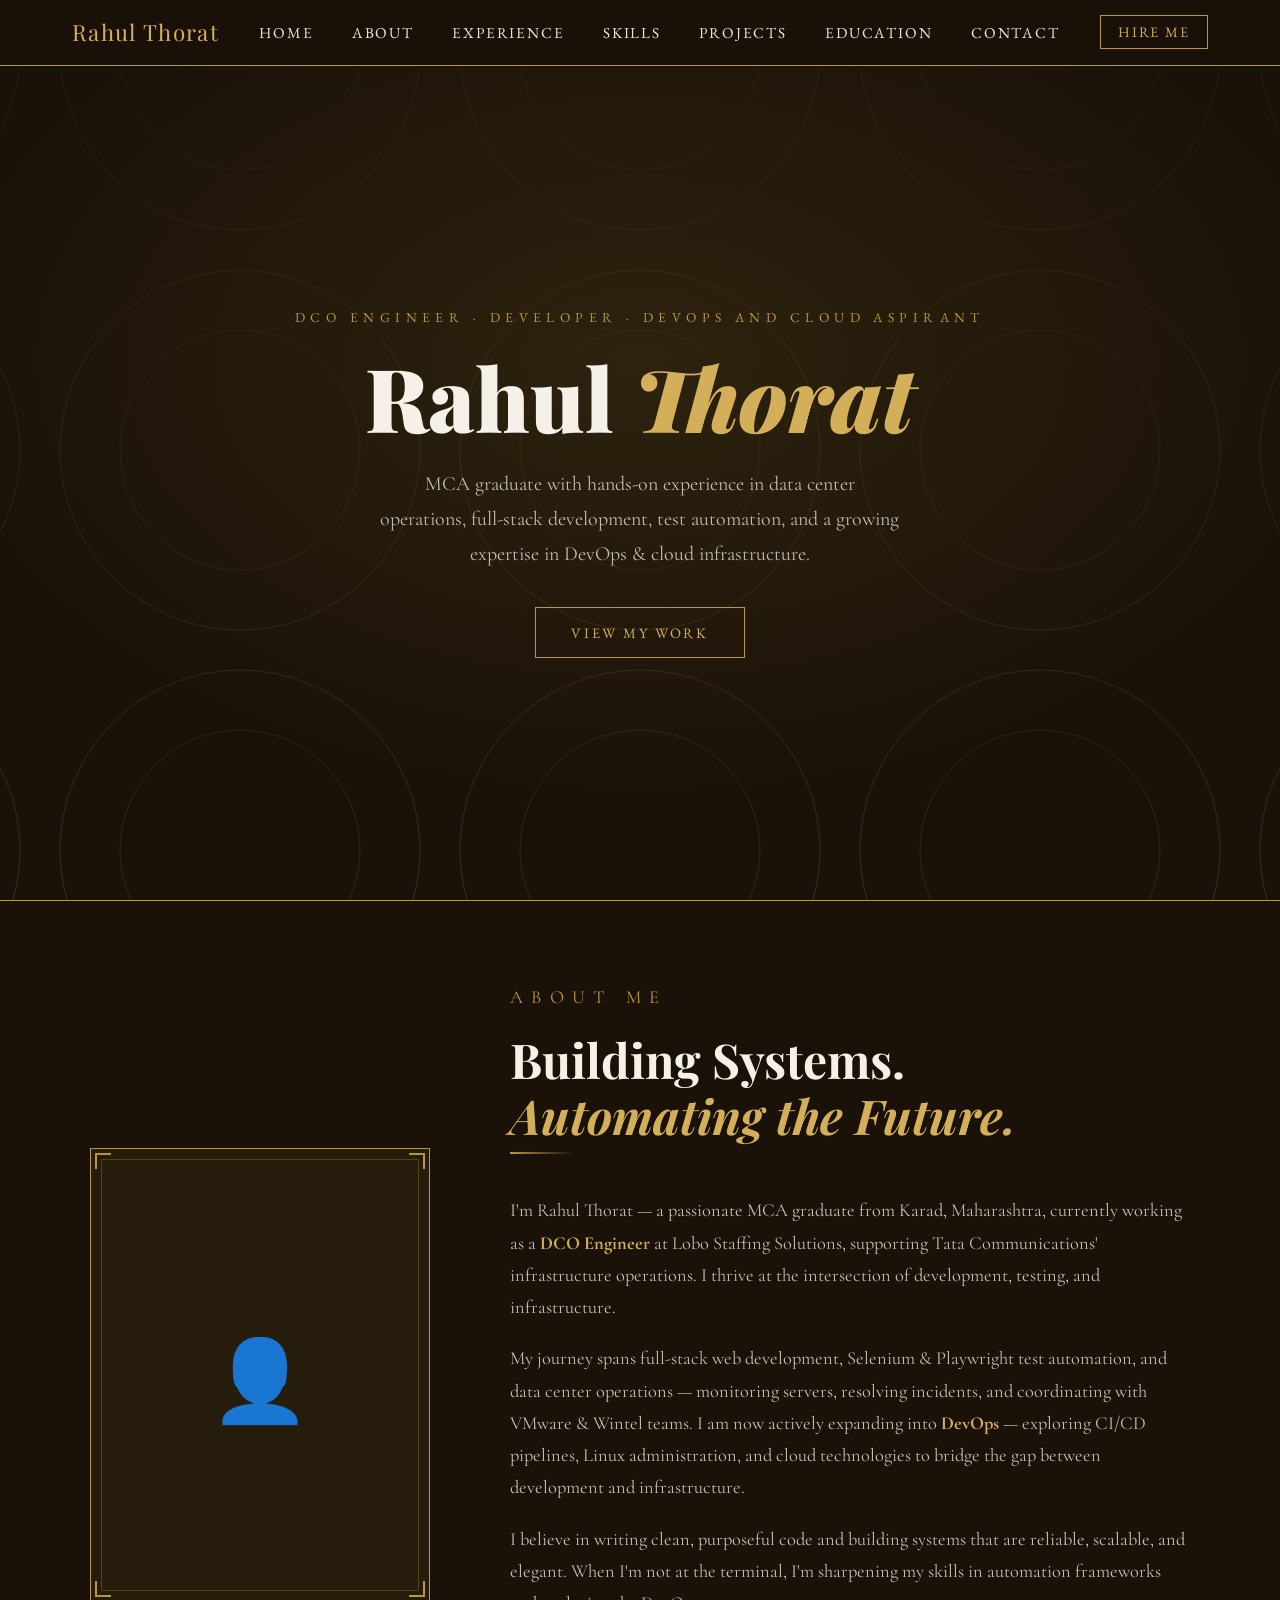
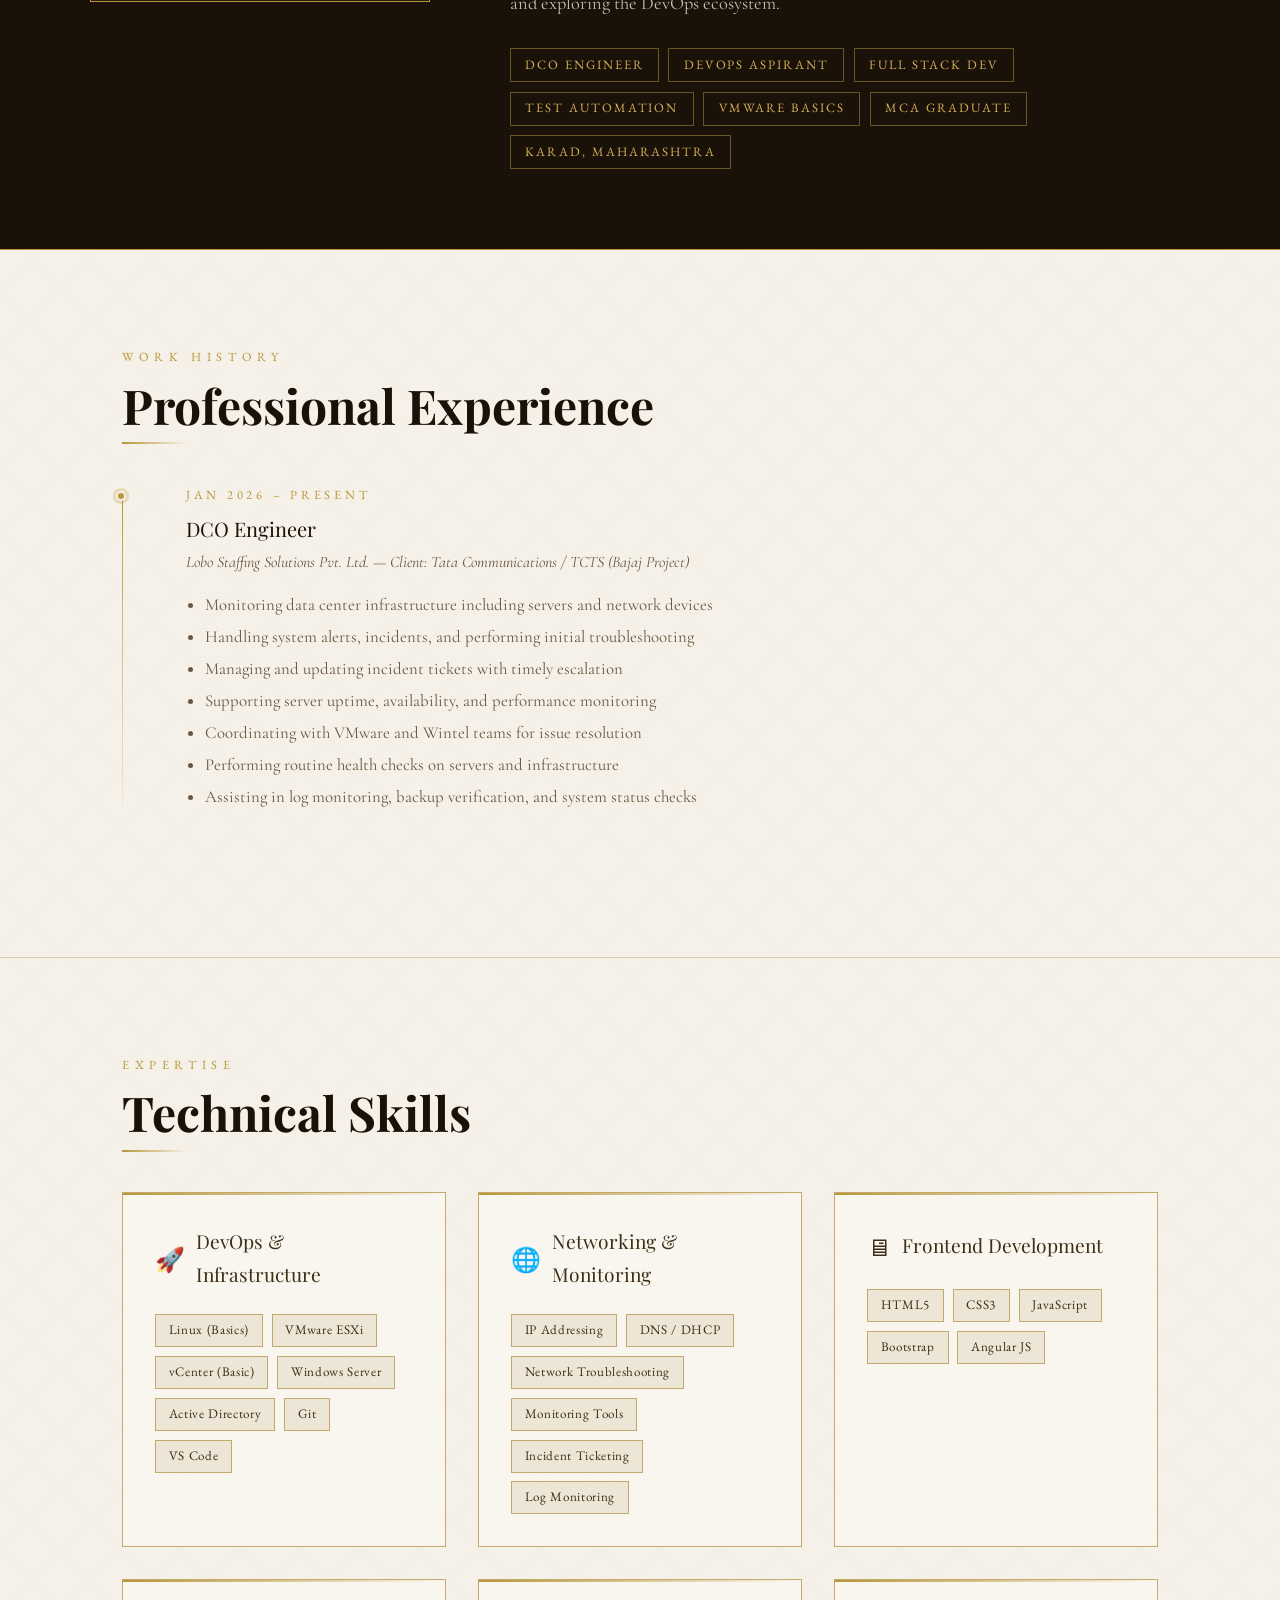
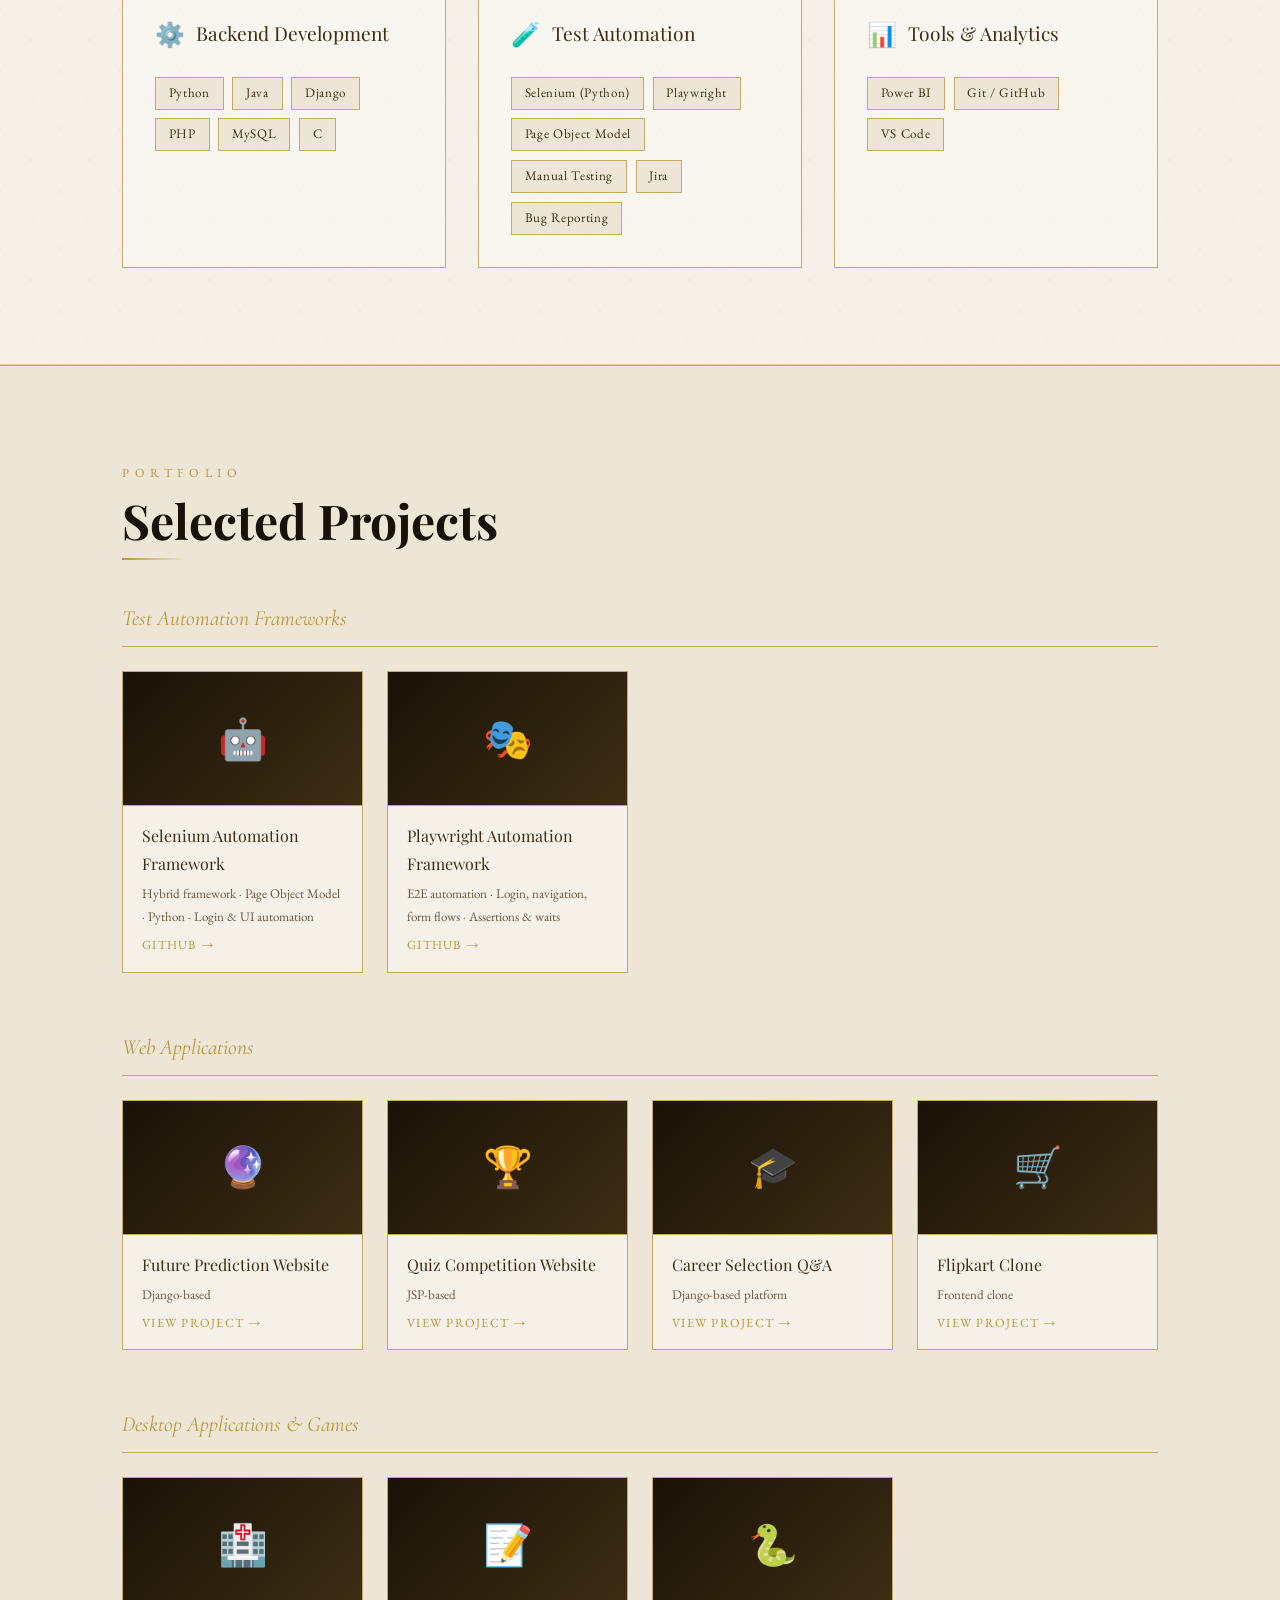
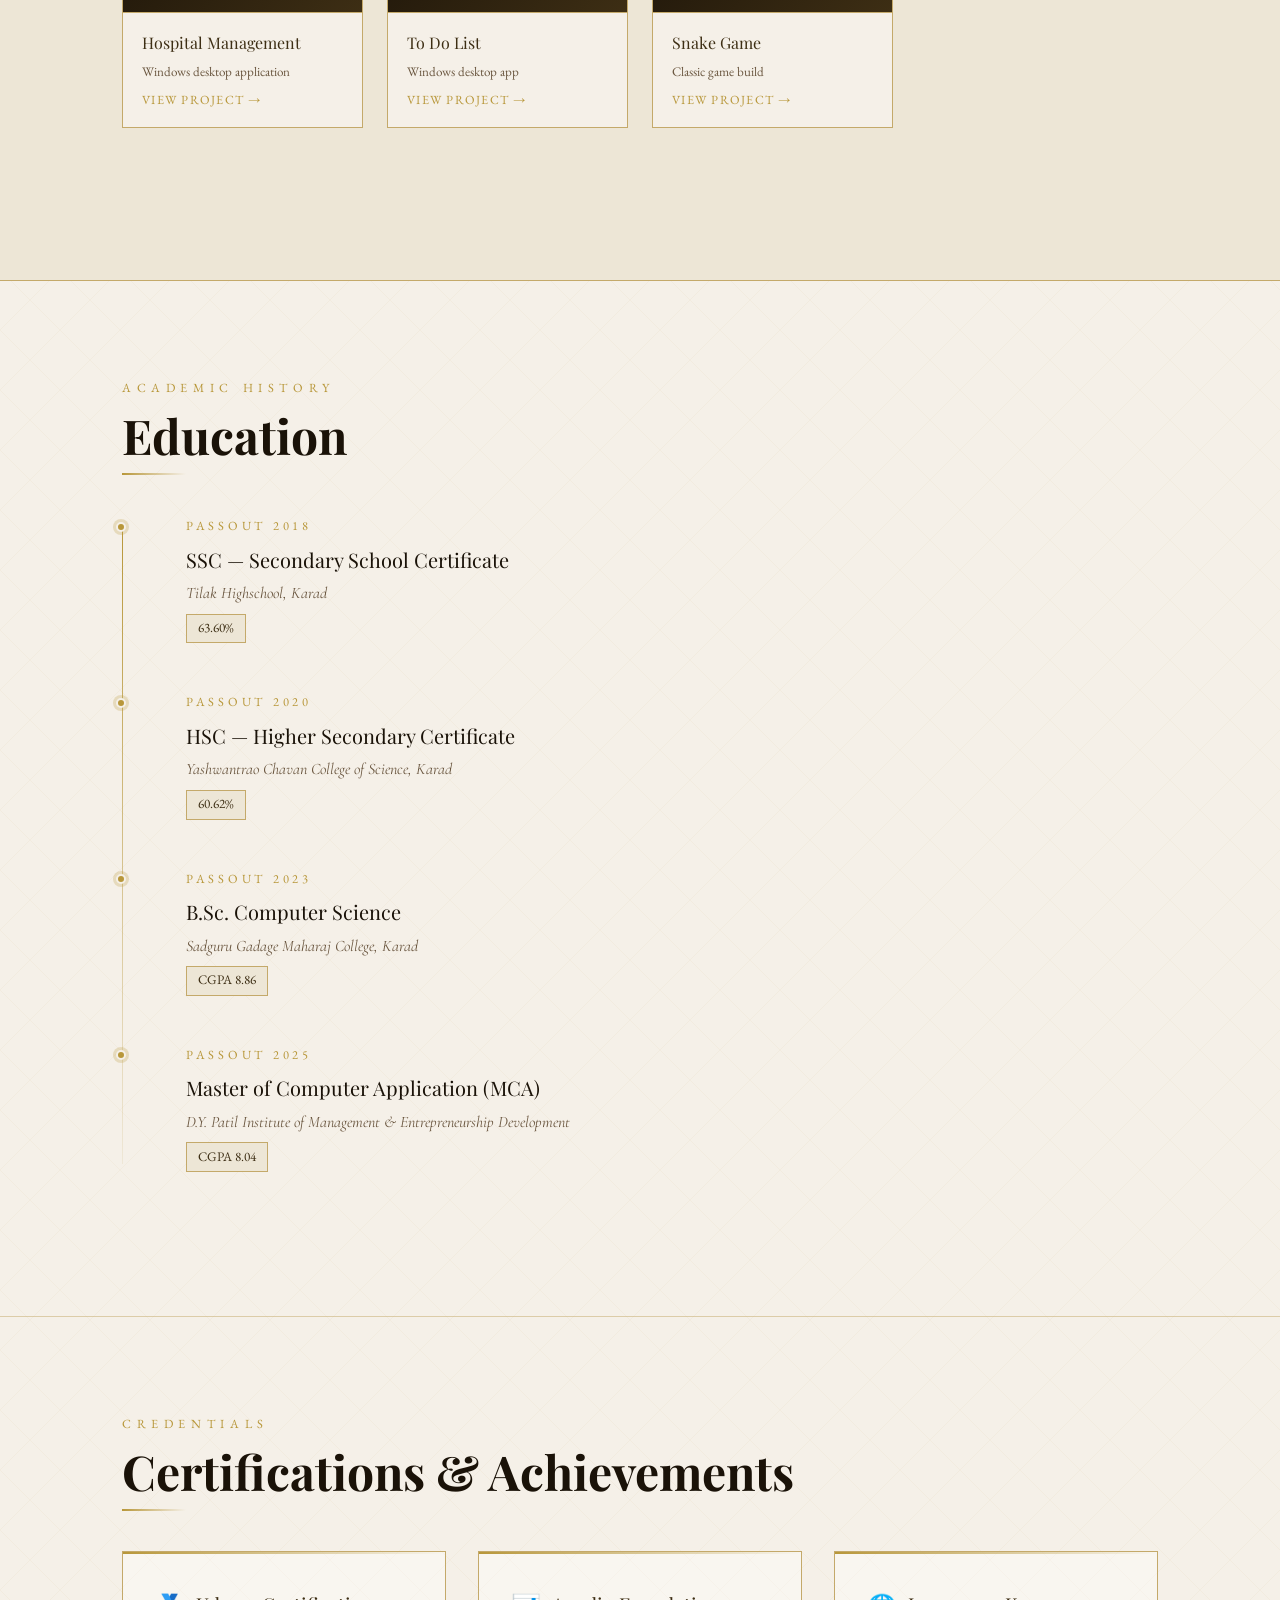
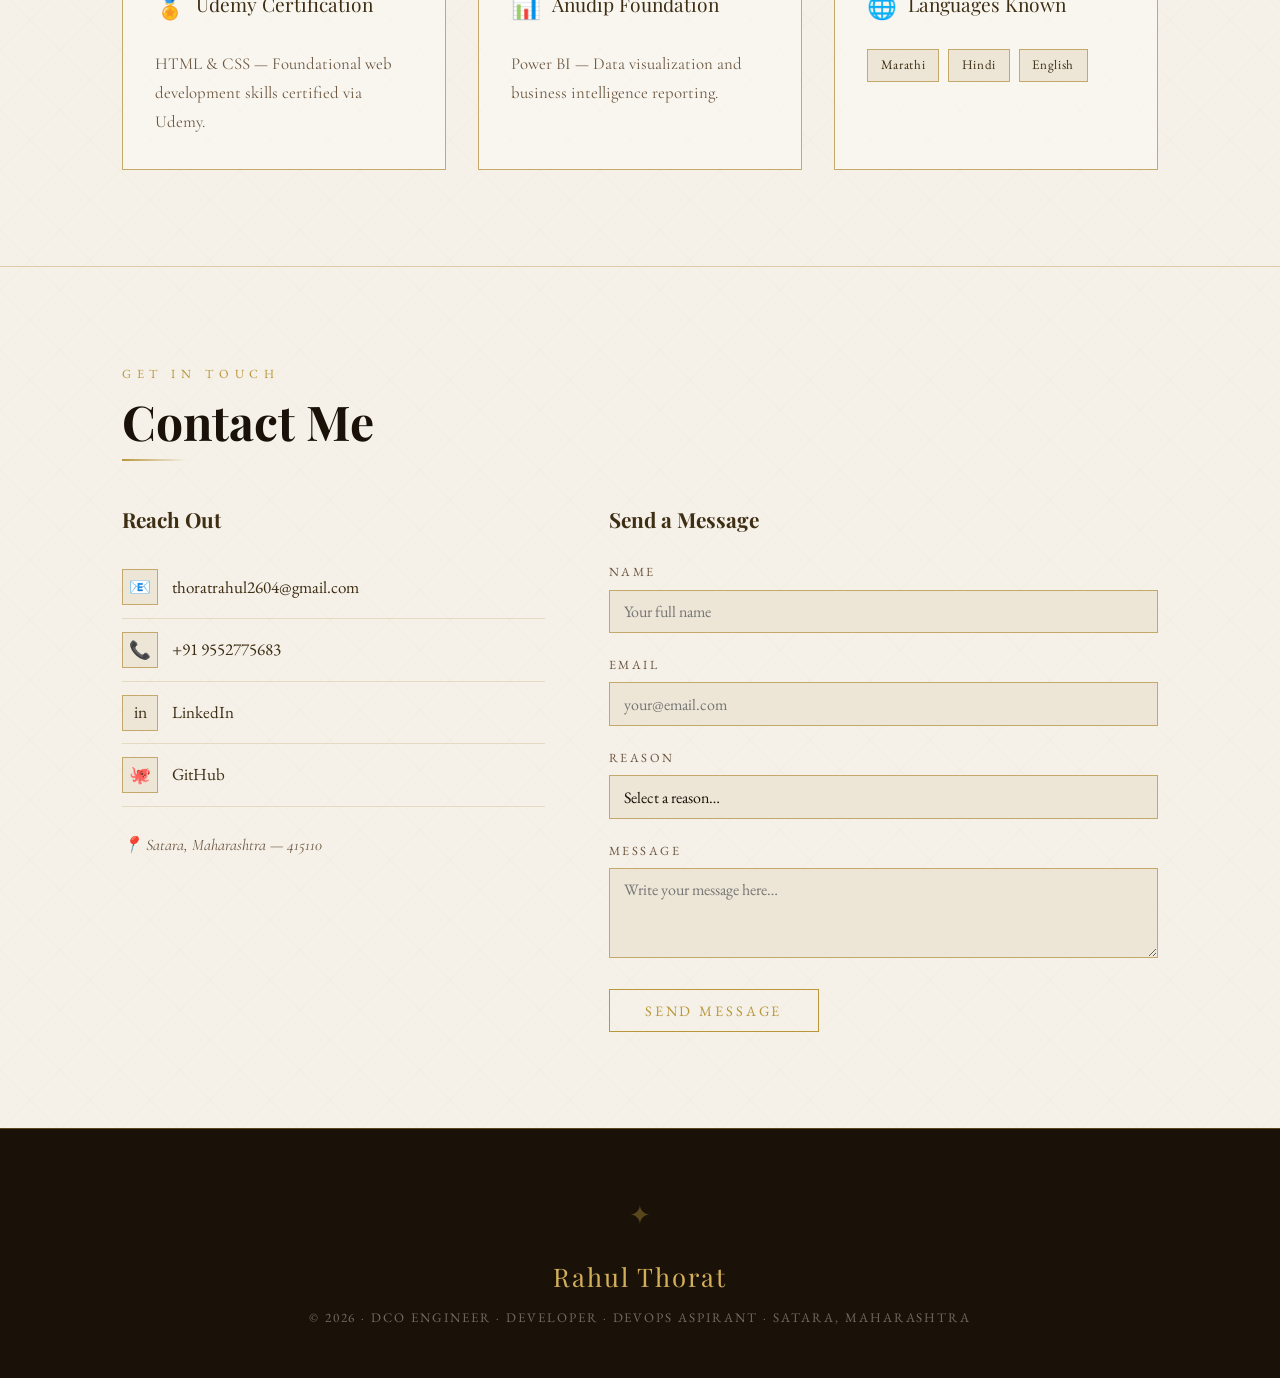
==== index.html @ 43797301 "Rename template/index.html to index.html" ====
<!DOCTYPE html>
<html lang="en">
<head>
  <meta charset="UTF-8" />
  <meta name="viewport" content="width=device-width, initial-scale=1.0"/>
  <title>Rahul Thorat — Cloud, DevOps & Full Stack Developer</title>
  <link href="https://fonts.googleapis.com/css2?family=Playfair+Display:wght@400;700;900&family=Cormorant+Garamond:ital,wght@0,300;0,400;0,600;1,300;1,400&family=EB+Garamond:wght@400;500&display=swap" rel="stylesheet"/>
  <link rel="stylesheet" href="../css/styles.css">
</head>
<body>

<!-- ═══════════════ NAVIGATION ═══════════════ -->
<div class="nav-wrapper">
  <nav>
    <div class="nav-logo">Rahul Thorat</div>
    <ul class="nav-links">
      <li><a href="#home">Home</a></li>
      <li><a href="#about">About</a></li>
      <li><a href="#experience">Experience</a></li>
      <li><a href="#skills">Skills</a></li>
      <li><a href="#projects">Projects</a></li>
      <li><a href="#education">Education</a></li>
      <li><a href="#contact">Contact</a></li>
    </ul>
    <div class="nav-contact"><a href="#contact">Hire Me</a></div>
  </nav>
</div>

<!-- ═══════════════ HERO ═══════════════ -->
<div id="home" class="hero">
  <div class="hero-inner">
    <p class="hero-eyebrow">DCO Engineer · Developer · DevOps and Cloud Aspirant</p>
    <h1>Rahul <em>Thorat</em></h1>
    <p class="hero-desc">MCA graduate with hands-on experience in data center operations, full-stack development, test automation, and a growing expertise in DevOps & cloud infrastructure.</p>
    <a href="#projects" class="hero-cta">View My Work</a>
  </div>
</div>

<!-- ═══════════════ ABOUT ═══════════════ -->
<div id="about" class="about-strip">
  <div class="about-inner">
    <div class="about-portrait reveal">
      <div class="portrait-frame">
        👤
        <div class="portrait-corner tl"></div>
        <div class="portrait-corner tr"></div>
        <div class="portrait-corner bl"></div>
        <div class="portrait-corner br"></div>
      </div>
    </div>
    <div class="about-text reveal">
      <p class="section-label">About Me</p>
      <h2 class="section-title">Building Systems.<br/><em style="font-style:italic; color:var(--gold-light);">Automating the Future.</em></h2>
      <span class="title-rule"></span>
      <p>I'm Rahul Thorat — a passionate MCA graduate from Karad, Maharashtra, currently working as a <strong style="color:var(--gold-light)">DCO Engineer</strong> at Lobo Staffing Solutions, supporting Tata Communications' infrastructure operations. I thrive at the intersection of development, testing, and infrastructure.</p>
      <p>My journey spans full-stack web development, Selenium &amp; Playwright test automation, and data center operations — monitoring servers, resolving incidents, and coordinating with VMware &amp; Wintel teams. I am now actively expanding into <strong style="color:var(--gold-light)">DevOps</strong> — exploring CI/CD pipelines, Linux administration, and cloud technologies to bridge the gap between development and infrastructure.</p>
      <p>I believe in writing clean, purposeful code and building systems that are reliable, scalable, and elegant. When I'm not at the terminal, I'm sharpening my skills in automation frameworks and exploring the DevOps ecosystem.</p>
      <div class="about-tags">
        <span class="about-tag">DCO Engineer</span>
        <span class="about-tag">DevOps Aspirant</span>
        <span class="about-tag">Full Stack Dev</span>
        <span class="about-tag">Test Automation</span>
        <span class="about-tag">VMware Basics</span>
        <span class="about-tag">MCA Graduate</span>
        <span class="about-tag">Karad, Maharashtra</span>
      </div>
    </div>
  </div>
</div>

<!-- ═══════════════ EXPERIENCE ═══════════════ -->
<section id="experience">
  <p class="section-label reveal">Work History</p>
  <h2 class="section-title reveal">Professional Experience</h2>
  <span class="title-rule reveal"></span>
  <div class="timeline">
    <div class="timeline-item reveal">
      <div class="timeline-dot"></div>
      <p class="timeline-year">Jan 2026 – Present</p>
      <p class="timeline-degree">DCO Engineer</p>
      <p class="timeline-school">Lobo Staffing Solutions Pvt. Ltd. — Client: Tata Communications / TCTS (Bajaj Project)</p>
      <ul style="margin-top:0.8rem; padding-left:1.2rem; font-family:'Cormorant Garamond',serif; font-size:1.05rem; color:var(--ink-soft); line-height:1.9;">
        <li>Monitoring data center infrastructure including servers and network devices</li>
        <li>Handling system alerts, incidents, and performing initial troubleshooting</li>
        <li>Managing and updating incident tickets with timely escalation</li>
        <li>Supporting server uptime, availability, and performance monitoring</li>
        <li>Coordinating with VMware and Wintel teams for issue resolution</li>
        <li>Performing routine health checks on servers and infrastructure</li>
        <li>Assisting in log monitoring, backup verification, and system status checks</li>
      </ul>
    </div>
  </div>
</section>

<hr class="section-sep"/>

<!-- ═══════════════ SKILLS ═══════════════ -->
<section id="skills">
  <p class="section-label reveal">Expertise</p>
  <h2 class="section-title reveal">Technical Skills</h2>
  <span class="title-rule reveal"></span>
  <div class="skills-grid">

    <div class="skill-card reveal">
      <div class="skill-card-title"><span>🚀</span> DevOps & Infrastructure</div>
      <div class="skill-list">
        <span class="skill-pill">Linux (Basics)</span>
        <span class="skill-pill">VMware ESXi</span>
        <span class="skill-pill">vCenter (Basic)</span>
        <span class="skill-pill">Windows Server</span>
        <span class="skill-pill">Active Directory</span>
        <span class="skill-pill">Git</span>
        <span class="skill-pill">VS Code</span>
      </div>
    </div>

    <div class="skill-card reveal">
      <div class="skill-card-title"><span>🌐</span> Networking & Monitoring</div>
      <div class="skill-list">
        <span class="skill-pill">IP Addressing</span>
        <span class="skill-pill">DNS / DHCP</span>
        <span class="skill-pill">Network Troubleshooting</span>
        <span class="skill-pill">Monitoring Tools</span>
        <span class="skill-pill">Incident Ticketing</span>
        <span class="skill-pill">Log Monitoring</span>
      </div>
    </div>

    <div class="skill-card reveal">
      <div class="skill-card-title"><span>🖥</span> Frontend Development</div>
      <div class="skill-list">
        <span class="skill-pill">HTML5</span>
        <span class="skill-pill">CSS3</span>
        <span class="skill-pill">JavaScript</span>
        <span class="skill-pill">Bootstrap</span>
        <span class="skill-pill">Angular JS</span>
      </div>
    </div>

    <div class="skill-card reveal">
      <div class="skill-card-title"><span>⚙️</span> Backend Development</div>
      <div class="skill-list">
        <span class="skill-pill">Python</span>
        <span class="skill-pill">Java</span>
        <span class="skill-pill">Django</span>
        <span class="skill-pill">PHP</span>
        <span class="skill-pill">MySQL</span>
        <span class="skill-pill">C</span>
      </div>
    </div>

    <div class="skill-card reveal">
      <div class="skill-card-title"><span>🧪</span> Test Automation</div>
      <div class="skill-list">
        <span class="skill-pill">Selenium (Python)</span>
        <span class="skill-pill">Playwright</span>
        <span class="skill-pill">Page Object Model</span>
        <span class="skill-pill">Manual Testing</span>
        <span class="skill-pill">Jira</span>
        <span class="skill-pill">Bug Reporting</span>
      </div>
    </div>

    <div class="skill-card reveal">
      <div class="skill-card-title"><span>📊</span> Tools & Analytics</div>
      <div class="skill-list">
        <span class="skill-pill">Power BI</span>
        <span class="skill-pill">Git / GitHub</span>
        <span class="skill-pill">VS Code</span>
      </div>
    </div>

  </div>
</section>

<hr class="section-sep"/>

<!-- ═══════════════ PROJECTS ═══════════════ -->
<div id="projects" class="projects-bg">
  <div class="projects-inner">
    <p class="section-label reveal">Portfolio</p>
    <h2 class="section-title reveal">Selected Projects</h2>
    <span class="title-rule reveal"></span>

    <div class="project-category reveal">
      <p class="project-cat-label">Test Automation Frameworks</p>
      <div class="projects-grid">
        <a href="https://github.com/coderRahul2604/automation_framework_selenium_pytest.git" class="project-card">
          <div class="project-thumb">🤖</div>
          <div class="project-info">
            <p class="project-name">Selenium Automation Framework</p>
            <p style="font-size:0.82rem; color:var(--ink-soft); font-family:'EB Garamond',serif; margin:0.3rem 0;">Hybrid framework · Page Object Model · Python · Login & UI automation</p>
            <p class="project-link">GitHub →</p>
          </div>
        </a>
        <a href="https://github.com/coderRahul2604/automation_framework_playwright.git" class="project-card">
          <div class="project-thumb">🎭</div>
          <div class="project-info">
            <p class="project-name">Playwright Automation Framework</p>
            <p style="font-size:0.82rem; color:var(--ink-soft); font-family:'EB Garamond',serif; margin:0.3rem 0;">E2E automation · Login, navigation, form flows · Assertions & waits</p>
            <p class="project-link">GitHub →</p>
          </div>
        </a>
      </div>
    </div>

    <div class="project-category reveal">
      <p class="project-cat-label">Web Applications</p>
      <div class="projects-grid">
        <a href="https://github.com/coderRahul2604/Future-prediction-using-Numerology-.git" class="project-card">
          <div class="project-thumb">🔮</div>
          <div class="project-info">
            <p class="project-name">Future Prediction Website</p>
            <p style="font-size:0.82rem; color:var(--ink-soft); font-family:'EB Garamond',serif; margin:0.3rem 0;">Django-based</p>
            <p class="project-link">View Project →</p>
          </div>
        </a>
        <a href="https://github.com/coderRahul2604/Quiz-Competition.git" class="project-card">
          <div class="project-thumb">🏆</div>
          <div class="project-info">
            <p class="project-name">Quiz Competition Website</p>
            <p style="font-size:0.82rem; color:var(--ink-soft); font-family:'EB Garamond',serif; margin:0.3rem 0;">JSP-based</p>
            <p class="project-link">View Project →</p>
          </div>
        </a>
        <a href="https://github.com/coderRahul2604/CareerSelectionQandA.git" class="project-card">
          <div class="project-thumb">🎓</div>
          <div class="project-info">
            <p class="project-name">Career Selection Q&amp;A</p>
            <p style="font-size:0.82rem; color:var(--ink-soft); font-family:'EB Garamond',serif; margin:0.3rem 0;">Django-based platform</p>
            <p class="project-link">View Project →</p>
          </div>
        </a>
        <a href="https://github.com/coderRahul2604/clonFlipkart.io.git" class="project-card">
          <div class="project-thumb">🛒</div>
          <div class="project-info">
            <p class="project-name">Flipkart Clone</p>
            <p style="font-size:0.82rem; color:var(--ink-soft); font-family:'EB Garamond',serif; margin:0.3rem 0;">Frontend clone</p>
            <p class="project-link">View Project →</p>
          </div>
        </a>
      </div>
    </div>

    <div class="project-category reveal">
      <p class="project-cat-label">Desktop Applications & Games</p>
      <div class="projects-grid">
        <a href="#" class="project-card">
          <div class="project-thumb">🏥</div>
          <div class="project-info">
            <p class="project-name">Hospital Management</p>
            <p style="font-size:0.82rem; color:var(--ink-soft); font-family:'EB Garamond',serif; margin:0.3rem 0;">Windows desktop application</p>
            <p class="project-link">View Project →</p>
          </div>
        </a>
        <a href="#" class="project-card">
          <div class="project-thumb">📝</div>
          <div class="project-info">
            <p class="project-name">To Do List</p>
            <p style="font-size:0.82rem; color:var(--ink-soft); font-family:'EB Garamond',serif; margin:0.3rem 0;">Windows desktop app</p>
            <p class="project-link">View Project →</p>
          </div>
        </a>
        <a href="#" class="project-card">
          <div class="project-thumb">🐍</div>
          <div class="project-info">
            <p class="project-name">Snake Game</p>
            <p style="font-size:0.82rem; color:var(--ink-soft); font-family:'EB Garamond',serif; margin:0.3rem 0;">Classic game build</p>
            <p class="project-link">View Project →</p>
          </div>
        </a>
      </div>
    </div>
  </div>
</div>

<!-- ═══════════════ EDUCATION ═══════════════ -->
<section id="education">
  <p class="section-label reveal">Academic History</p>
  <h2 class="section-title reveal">Education</h2>
  <span class="title-rule reveal"></span>
  <div class="timeline">

    <div class="timeline-item reveal">
      <div class="timeline-dot"></div>
      <p class="timeline-year">Passout 2018</p>
      <p class="timeline-degree">SSC — Secondary School Certificate</p>
      <p class="timeline-school">Tilak Highschool, Karad</p>
      <span class="timeline-score">63.60%</span>
    </div>

    <div class="timeline-item reveal">
      <div class="timeline-dot"></div>
      <p class="timeline-year">Passout 2020</p>
      <p class="timeline-degree">HSC — Higher Secondary Certificate</p>
      <p class="timeline-school">Yashwantrao Chavan College of Science, Karad</p>
      <span class="timeline-score">60.62%</span>
    </div>

    <div class="timeline-item reveal">
      <div class="timeline-dot"></div>
      <p class="timeline-year">Passout 2023</p>
      <p class="timeline-degree">B.Sc. Computer Science</p>
      <p class="timeline-school">Sadguru Gadage Maharaj College, Karad</p>
      <span class="timeline-score">CGPA 8.86</span>
    </div>

    <div class="timeline-item reveal">
      <div class="timeline-dot"></div>
      <p class="timeline-year">Passout 2025</p>
      <p class="timeline-degree">Master of Computer Application (MCA)</p>
      <p class="timeline-school">D.Y. Patil Institute of Management &amp; Entrepreneurship Development</p>
      <span class="timeline-score">CGPA 8.04</span>
    </div>

  </div>
</section>

<hr class="section-sep"/>

<!-- ═══════════════ CERTIFICATIONS ═══════════════ -->
<section id="certifications">
  <p class="section-label reveal">Credentials</p>
  <h2 class="section-title reveal">Certifications &amp; Achievements</h2>
  <span class="title-rule reveal"></span>
  <div class="skills-grid">
    <div class="skill-card reveal">
      <div class="skill-card-title"><span>🏅</span> Udemy Certification</div>
      <p style="font-family:'Cormorant Garamond',serif; font-size:1.05rem; color:var(--ink-soft);">HTML &amp; CSS — Foundational web development skills certified via Udemy.</p>
    </div>
    <div class="skill-card reveal">
      <div class="skill-card-title"><span>📊</span> Anudip Foundation</div>
      <p style="font-family:'Cormorant Garamond',serif; font-size:1.05rem; color:var(--ink-soft);">Power BI — Data visualization and business intelligence reporting.</p>
    </div>
    <div class="skill-card reveal">
      <div class="skill-card-title"><span>🌐</span> Languages Known</div>
      <div class="skill-list" style="margin-top:0.5rem;">
        <span class="skill-pill">Marathi</span>
        <span class="skill-pill">Hindi</span>
        <span class="skill-pill">English</span>
      </div>
    </div>
  </div>
</section>

<hr class="section-sep"/>

<!-- ═══════════════ CONTACT ═══════════════ -->
<section id="contact">
  <p class="section-label reveal">Get In Touch</p>
  <h2 class="section-title reveal">Contact Me</h2>
  <span class="title-rule reveal"></span>
  <div class="contact-wrap">

    <div class="contact-social reveal">
      <h3>Reach Out</h3>
      <a href="mailto:thoratrahul2604@gmail.com" class="social-link">
        <div class="social-icon">📧</div>
        <span>thoratrahul2604@gmail.com</span>
      </a>
      <a href="tel:9552775683" class="social-link">
        <div class="social-icon">📞</div>
        <span>+91 9552775683</span>
      </a>
      <a href="https://linkedin.com" target="_blank" class="social-link">
        <div class="social-icon">in</div>
        <span>LinkedIn</span>
      </a>
      <a href="https://github.com" target="_blank" class="social-link">
        <div class="social-icon">🐙</div>
        <span>GitHub</span>
      </a>
      <p style="margin-top:1.5rem; font-family:'Cormorant Garamond',serif; font-style:italic; color:var(--ink-soft); font-size:1rem;">
        📍 Satara, Maharashtra — 415110
      </p>
    </div>

    <div class="contact-form reveal">
      <h3>Send a Message</h3>
      <div class="form-group">
        <label for="name">Name</label>
        <input type="text" id="name" name="name" placeholder="Your full name"/>
      </div>
      <div class="form-group">
        <label for="email">Email</label>
        <input type="email" id="email" name="email" placeholder="your@email.com"/>
      </div>
      <div class="form-group">
        <label for="reason">Reason</label>
        <select id="reason" name="reason">
          <option value="">Select a reason…</option>
          <option value="query">Query</option>
          <option value="feedback">Feedback</option>
          <option value="support">Support</option>
          <option value="hire">Hiring</option>
          <option value="other">Other</option>
        </select>
      </div>
      <div class="form-group">
        <label for="message">Message</label>
        <textarea id="message" name="message" placeholder="Write your message here…"></textarea>
      </div>
      <button class="btn-submit" type="button">Send Message</button>
    </div>

  </div>
</section>

<!-- ═══════════════ FOOTER ═══════════════ -->
<footer>
  <div class="footer-ornament">✦</div>
  <p class="footer-name">Rahul Thorat</p>
  <p class="footer-copy">&copy; 2026 · DCO Engineer · Developer · DevOps Aspirant · Satara, Maharashtra</p>
</footer>

<!-- ═══════════════ SCROLL REVEAL ═══════════════ -->
<script>
  const observer = new IntersectionObserver(entries => {
    entries.forEach(e => {
      if (e.isIntersecting) {
        e.target.classList.add('visible');
        observer.unobserve(e.target);
      }
    });
  }, { threshold: 0.12 });

  document.querySelectorAll('.reveal').forEach(el => observer.observe(el));
</script>

</body>
</html>
---- css/styles.css ----
:root {
      --cream:   #f5f0e8;
      --parchment: #ede6d6;
      --gold:    #b8973a;
      --gold-light: #d4af5a;
      --ink:     #1a1208;
      --ink-mid: #3d2e14;
      --ink-soft: #6b5740;
      --red:     #8b1a1a;
      --border:  #c4a96a;
      --shadow:  rgba(26,18,8,0.18);
    }

    *, *::before, *::after { margin:0; padding:0; box-sizing:border-box; }

    html { scroll-behavior: smooth; }

    body {
      background-color: var(--cream);
      background-image:
        url("data:image/svg+xml,%3Csvg xmlns='http://www.w3.org/2000/svg' width='60' height='60'%3E%3Cpath d='M30 0 L60 30 L30 60 L0 30Z' fill='none' stroke='%23c4a96a' stroke-width='0.3' opacity='0.25'/%3E%3C/svg%3E");
      color: var(--ink);
      font-family: 'EB Garamond', serif;
      font-size: 17px;
      line-height: 1.75;
      overflow-x: hidden;
    }

    /* ─── SCROLLBAR ─── */
    ::-webkit-scrollbar { width: 7px; }
    ::-webkit-scrollbar-track { background: var(--parchment); }
    ::-webkit-scrollbar-thumb { background: var(--gold); border-radius: 4px; }

    /* ─── DECORATIVE DIVIDER ─── */
    .ornament {
      text-align: center;
      color: var(--gold);
      font-size: 1.4rem;
      letter-spacing: 0.5em;
      margin: 1.5rem 0;
      opacity: 0.7;
    }

    /* ════════════════ NAVIGATION ════════════════ */
    .nav-wrapper {
      position: fixed; top: 0; left: 0; right: 0; z-index: 1000;
      background: rgba(26,18,8,0.94);
      border-bottom: 1px solid var(--gold);
      backdrop-filter: blur(6px);
    }
    nav {
      max-width: 1200px;
      margin: 0 auto;
      display: flex;
      align-items: center;
      justify-content: space-between;
      padding: 0.8rem 2rem;
    }
    .nav-logo {
      font-family: 'Playfair Display', serif;
      font-size: 1.4rem;
      color: var(--gold-light);
      letter-spacing: 0.06em;
    }
    .nav-links { display: flex; list-style: none; gap: 2.4rem; }
    .nav-links a {
      color: var(--parchment);
      text-decoration: none;
      font-family: 'EB Garamond', serif;
      font-size: 0.95rem;
      letter-spacing: 0.12em;
      text-transform: uppercase;
      position: relative;
      transition: color 0.3s;
    }
    .nav-links a::after {
      content: '';
      position: absolute; left: 0; bottom: -3px; right: 0; height: 1px;
      background: var(--gold);
      transform: scaleX(0); transform-origin: left;
      transition: transform 0.3s;
    }
    .nav-links a:hover { color: var(--gold-light); }
    .nav-links a:hover::after { transform: scaleX(1); }
    .nav-contact a {
      border: 1px solid var(--gold);
      color: var(--gold-light);
      padding: 0.4rem 1.1rem;
      font-family: 'EB Garamond', serif;
      font-size: 0.9rem;
      letter-spacing: 0.12em;
      text-transform: uppercase;
      text-decoration: none;
      transition: background 0.3s, color 0.3s;
    }
    .nav-contact a:hover { background: var(--gold); color: var(--ink); }

    /* ════════════════ HERO ════════════════ */
    .hero {
      min-height: 100vh;
      display: flex;
      align-items: center;
      justify-content: center;
      text-align: center;
      padding: 8rem 2rem 4rem;
      background:
        linear-gradient(to bottom, rgba(26,18,8,0.72) 0%, rgba(26,18,8,0.4) 60%, rgba(245,240,232,0) 100%),
        url("data:image/svg+xml,%3Csvg xmlns='http://www.w3.org/2000/svg' width='200' height='200'%3E%3Ccircle cx='100' cy='100' r='90' fill='none' stroke='%23b8973a' stroke-width='0.5' opacity='0.2'/%3E%3Ccircle cx='100' cy='100' r='60' fill='none' stroke='%23b8973a' stroke-width='0.5' opacity='0.15'/%3E%3C/svg%3E") center/400px;
      background-color: var(--ink);
      position: relative;
    }
    .hero::before {
      content: '';
      position: absolute; inset: 0;
      background: radial-gradient(ellipse 80% 70% at 50% 40%, rgba(184,151,58,0.12) 0%, transparent 70%);
      pointer-events: none;
    }
    .hero-inner { position: relative; z-index: 1; max-width: 700px; }
    .hero-eyebrow {
      font-family: 'EB Garamond', serif;
      font-size: 0.85rem;
      letter-spacing: 0.4em;
      text-transform: uppercase;
      color: var(--gold);
      margin-bottom: 1.2rem;
      opacity: 0;
      animation: fadeUp 0.9s 0.2s forwards;
    }
    .hero h1 {
      font-family: 'Playfair Display', serif;
      font-size: clamp(3rem, 7vw, 5.5rem);
      font-weight: 900;
      line-height: 1.08;
      color: var(--cream);
      margin-bottom: 1.4rem;
      opacity: 0;
      animation: fadeUp 0.9s 0.45s forwards;
    }
    .hero h1 em {
      font-style: italic;
      color: var(--gold-light);
    }
    .hero-desc {
      font-family: 'Cormorant Garamond', serif;
      font-size: 1.25rem;
      color: rgba(245,240,232,0.75);
      max-width: 520px;
      margin: 0 auto 2.2rem;
      opacity: 0;
      animation: fadeUp 0.9s 0.7s forwards;
    }
    .hero-cta {
      display: inline-block;
      border: 1px solid var(--gold);
      color: var(--gold-light);
      padding: 0.75rem 2.2rem;
      font-family: 'EB Garamond', serif;
      font-size: 0.9rem;
      letter-spacing: 0.18em;
      text-transform: uppercase;
      text-decoration: none;
      transition: background 0.3s, color 0.3s;
      opacity: 0;
      animation: fadeUp 0.9s 0.95s forwards;
    }
    .hero-cta:hover { background: var(--gold); color: var(--ink); }
    .hero-scroll {
      position: absolute; bottom: 2.5rem; left: 50%; transform: translateX(-50%);
      display: flex; flex-direction: column; align-items: center; gap: 0.4rem;
      color: var(--gold); font-size: 0.75rem; letter-spacing: 0.25em;
      text-transform: uppercase; opacity: 0.6; animation: fadeIn 1s 1.5s forwards; opacity: 0;
    }
    .scroll-line {
      width: 1px; height: 3rem;
      background: linear-gradient(to bottom, var(--gold), transparent);
      animation: scrollPulse 2s infinite;
    }

    /* ════════════════ SECTION COMMONS ════════════════ */
    section {
      max-width: 1100px;
      margin: 0 auto;
      padding: 6rem 2rem;
    }
    .section-label {
      font-family: 'EB Garamond', serif;
      font-size: 0.78rem;
      letter-spacing: 0.45em;
      text-transform: uppercase;
      color: var(--gold);
      margin-bottom: 0.6rem;
    }
    .section-title {
      font-family: 'Playfair Display', serif;
      font-size: clamp(2rem, 4vw, 3rem);
      font-weight: 700;
      color: var(--ink);
      line-height: 1.15;
      margin-bottom: 0.6rem;
    }
    .title-rule {
      display: block; width: 4rem; height: 2px;
      background: linear-gradient(to right, var(--gold), transparent);
      margin-bottom: 2.5rem;
    }
    .section-sep {
      border: none;
      border-top: 1px solid var(--border);
      opacity: 0.5;
      margin: 0;
    }

    /* ════════════════ ABOUT / HERO STRIP ════════════════ */
    .about-strip {
      background: var(--ink);
      border-top: 1px solid var(--gold);
      border-bottom: 1px solid var(--gold);
      padding: 5rem 2rem;
    }
    .about-inner {
      max-width: 1100px;
      margin: 0 auto;
      display: grid;
      grid-template-columns: 1fr 2fr;
      gap: 5rem;
      align-items: center;
    }
    .about-portrait {
      position: relative;
    }
    .portrait-frame {
      width: 100%;
      aspect-ratio: 3/4;
      border: 1px solid var(--gold);
      background: rgba(184,151,58,0.07);
      display: flex; align-items: center; justify-content: center;
      font-family: 'Playfair Display', serif;
      font-size: 5rem;
      color: var(--gold);
      position: relative;
      overflow: hidden;
    }
    .portrait-frame::before {
      content: '';
      position: absolute; inset: 10px;
      border: 1px solid rgba(184,151,58,0.3);
      pointer-events: none;
    }
    .portrait-corner {
      position: absolute;
      width: 16px; height: 16px;
      border-color: var(--gold);
      border-style: solid;
    }
    .portrait-corner.tl { top: 4px; left: 4px; border-width: 2px 0 0 2px; }
    .portrait-corner.tr { top: 4px; right: 4px; border-width: 2px 2px 0 0; }
    .portrait-corner.bl { bottom: 4px; left: 4px; border-width: 0 0 2px 2px; }
    .portrait-corner.br { bottom: 4px; right: 4px; border-width: 0 2px 2px 0; }

    .about-text .section-label { color: var(--gold); }
    .about-text .section-title { color: var(--cream); }
    .about-text .title-rule { background: linear-gradient(to right, var(--gold), transparent); }
    .about-text p {
      font-family: 'Cormorant Garamond', serif;
      font-size: 1.15rem;
      color: rgba(245,240,232,0.78);
      margin-bottom: 1.2rem;
    }
    .about-tags {
      display: flex; flex-wrap: wrap; gap: 0.6rem; margin-top: 1.8rem;
    }
    .about-tag {
      border: 1px solid rgba(184,151,58,0.5);
      color: var(--gold-light);
      padding: 0.3rem 0.9rem;
      font-size: 0.8rem;
      letter-spacing: 0.15em;
      text-transform: uppercase;
      font-family: 'EB Garamond', serif;
    }

    /* ════════════════ SKILLS ════════════════ */
    .skills-grid {
      display: grid;
      grid-template-columns: repeat(auto-fit, minmax(300px, 1fr));
      gap: 2rem;
    }
    .skill-card {
      border: 1px solid var(--border);
      padding: 2rem;
      background: rgba(255,255,255,0.35);
      position: relative;
      transition: transform 0.3s, box-shadow 0.3s;
    }
    .skill-card::before {
      content: '';
      position: absolute; top: 0; left: 0; right: 0; height: 2px;
      background: linear-gradient(to right, var(--gold), transparent);
    }
    .skill-card:hover {
      transform: translateY(-4px);
      box-shadow: 0 12px 32px var(--shadow);
    }
    .skill-card-title {
      font-family: 'Playfair Display', serif;
      font-size: 1.2rem;
      color: var(--ink-mid);
      margin-bottom: 1.4rem;
      display: flex; align-items: center; gap: 0.7rem;
    }
    .skill-card-title span { font-size: 1.5rem; }
    .skill-list {
      display: flex; flex-wrap: wrap; gap: 0.55rem;
    }
    .skill-pill {
      background: var(--parchment);
      border: 1px solid var(--border);
      color: var(--ink-mid);
      padding: 0.25rem 0.8rem;
      font-size: 0.82rem;
      font-family: 'EB Garamond', serif;
      letter-spacing: 0.05em;
      transition: background 0.2s, color 0.2s;
    }
    .skill-pill:hover { background: var(--gold); color: var(--ink); border-color: var(--gold); }

    /* ════════════════ PROJECTS ════════════════ */
    .projects-bg { background: var(--parchment); border-top: 1px solid var(--border); border-bottom: 1px solid var(--border); }
    .projects-inner { max-width: 1100px; margin: 0 auto; padding: 6rem 2rem; }
    .project-category { margin-bottom: 3.5rem; }
    .project-cat-label {
      font-family: 'Cormorant Garamond', serif;
      font-style: italic;
      font-size: 1.35rem;
      color: var(--gold);
      border-bottom: 1px solid var(--border);
      padding-bottom: 0.5rem;
      margin-bottom: 1.5rem;
    }
    .projects-grid {
      display: grid;
      grid-template-columns: repeat(auto-fill, minmax(230px, 1fr));
      gap: 1.5rem;
    }
    .project-card {
      background: var(--cream);
      border: 1px solid var(--border);
      overflow: hidden;
      transition: transform 0.3s, box-shadow 0.3s;
      text-decoration: none;
      color: var(--ink);
      display: block;
    }
    .project-card:hover { transform: translateY(-5px); box-shadow: 0 14px 40px var(--shadow); }
    .project-thumb {
      width: 100%; aspect-ratio: 16/9;
      background: linear-gradient(135deg, var(--ink) 0%, var(--ink-mid) 100%);
      display: flex; align-items: center; justify-content: center;
      font-size: 2.5rem;
      color: var(--gold);
      border-bottom: 1px solid var(--border);
    }
    .project-info { padding: 1rem 1.2rem; }
    .project-name {
      font-family: 'Playfair Display', serif;
      font-size: 1rem;
      color: var(--ink-mid);
    }
    .project-link {
      font-size: 0.78rem;
      letter-spacing: 0.1em;
      color: var(--gold);
      text-transform: uppercase;
      font-family: 'EB Garamond', serif;
    }

    /* ════════════════ EDUCATION ════════════════ */
    .timeline { position: relative; padding-left: 2.5rem; }
    .timeline::before {
      content: '';
      position: absolute; left: 0; top: 0.5rem; bottom: 0.5rem;
      width: 1px;
      background: linear-gradient(to bottom, var(--gold), rgba(184,151,58,0.1));
    }
    .timeline-item {
      position: relative;
      margin-bottom: 3rem;
      padding-left: 1.5rem;
    }
    .timeline-dot {
      position: absolute; left: -2.85rem; top: 0.4rem;
      width: 10px; height: 10px;
      background: var(--gold);
      border: 2px solid var(--cream);
      border-radius: 50%;
      box-shadow: 0 0 0 3px rgba(184,151,58,0.25);
    }
    .timeline-year {
      font-family: 'EB Garamond', serif;
      font-size: 0.78rem;
      letter-spacing: 0.3em;
      text-transform: uppercase;
      color: var(--gold);
      margin-bottom: 0.3rem;
    }
    .timeline-degree {
      font-family: 'Playfair Display', serif;
      font-size: 1.25rem;
      color: var(--ink);
      margin-bottom: 0.15rem;
    }
    .timeline-school {
      font-family: 'Cormorant Garamond', serif;
      font-style: italic;
      color: var(--ink-soft);
      font-size: 1rem;
      margin-bottom: 0.3rem;
    }
    .timeline-score {
      display: inline-block;
      background: var(--parchment);
      border: 1px solid var(--border);
      padding: 0.15rem 0.7rem;
      font-size: 0.82rem;
      color: var(--ink-mid);
    }

    /* ════════════════ CONTACT ════════════════ */
    .contact-wrap {
      display: grid;
      grid-template-columns: 1fr 1.3fr;
      gap: 4rem;
      align-items: start;
    }
    .contact-social h3 {
      font-family: 'Playfair Display', serif;
      font-size: 1.3rem;
      color: var(--ink-mid);
      margin-bottom: 1.2rem;
    }
    .social-link {
      display: flex;
      align-items: center;
      gap: 0.9rem;
      padding: 0.8rem 0;
      border-bottom: 1px solid rgba(196,169,106,0.3);
      text-decoration: none;
      color: var(--ink-mid);
      font-family: 'EB Garamond', serif;
      transition: color 0.2s;
    }
    .social-link:hover { color: var(--gold); }
    .social-icon {
      width: 36px; height: 36px;
      border: 1px solid var(--border);
      display: flex; align-items: center; justify-content: center;
      font-size: 1.1rem;
      flex-shrink: 0;
      background: var(--parchment);
    }
    .contact-form h3 {
      font-family: 'Playfair Display', serif;
      font-size: 1.3rem;
      color: var(--ink-mid);
      margin-bottom: 1.5rem;
    }
    .form-group { margin-bottom: 1.3rem; }
    .form-group label {
      display: block;
      font-size: 0.78rem;
      letter-spacing: 0.2em;
      text-transform: uppercase;
      color: var(--ink-soft);
      margin-bottom: 0.4rem;
    }
    .form-group input,
    .form-group select,
    .form-group textarea {
      width: 100%;
      background: var(--parchment);
      border: 1px solid var(--border);
      padding: 0.65rem 0.9rem;
      font-family: 'EB Garamond', serif;
      font-size: 1rem;
      color: var(--ink);
      outline: none;
      transition: border-color 0.2s;
      appearance: none;
      -webkit-appearance: none;
    }
    .form-group input:focus,
    .form-group select:focus,
    .form-group textarea:focus { border-color: var(--gold); }
    .form-group textarea { resize: vertical; min-height: 90px; }
    .btn-submit {
      border: 1px solid var(--gold);
      background: transparent;
      color: var(--gold);
      padding: 0.7rem 2.2rem;
      font-family: 'EB Garamond', serif;
      font-size: 0.9rem;
      letter-spacing: 0.2em;
      text-transform: uppercase;
      cursor: pointer;
      transition: background 0.3s, color 0.3s;
    }
    .btn-submit:hover { background: var(--gold); color: var(--ink); }

    /* ════════════════ FOOTER ════════════════ */
    footer {
      background: var(--ink);
      border-top: 1px solid rgba(184,151,58,0.4);
      text-align: center;
      padding: 3rem 2rem;
    }
    .footer-name {
      font-family: 'Playfair Display', serif;
      font-size: 1.6rem;
      color: var(--gold-light);
      letter-spacing: 0.08em;
      margin-bottom: 0.5rem;
    }
    .footer-copy {
      font-size: 0.82rem;
      letter-spacing: 0.15em;
      color: rgba(245,240,232,0.4);
      text-transform: uppercase;
    }
    .footer-ornament { font-size: 1.6rem; color: var(--gold); opacity: 0.4; margin: 1rem 0; }

    /* ════════════════ ANIMATIONS ════════════════ */
    @keyframes fadeUp {
      from { opacity: 0; transform: translateY(22px); }
      to   { opacity: 1; transform: translateY(0); }
    }
    @keyframes fadeIn {
      from { opacity: 0; } to { opacity: 0.6; }
    }
    @keyframes scrollPulse {
      0%,100% { opacity: 0.4; } 50% { opacity: 1; }
    }

    /* ════════════════ REVEAL ON SCROLL ════════════════ */
    .reveal {
      opacity: 0;
      transform: translateY(30px);
      transition: opacity 0.75s ease, transform 0.75s ease;
    }
    .reveal.visible {
      opacity: 1;
      transform: translateY(0);
    }

    /* ════════════════ RESPONSIVE ════════════════ */
    @media (max-width: 768px) {
      .about-inner { grid-template-columns: 1fr; gap: 2.5rem; }
      .contact-wrap { grid-template-columns: 1fr; gap: 2.5rem; }
      .nav-links { display: none; }
      .portrait-frame { max-width: 250px; margin: 0 auto; }
    }
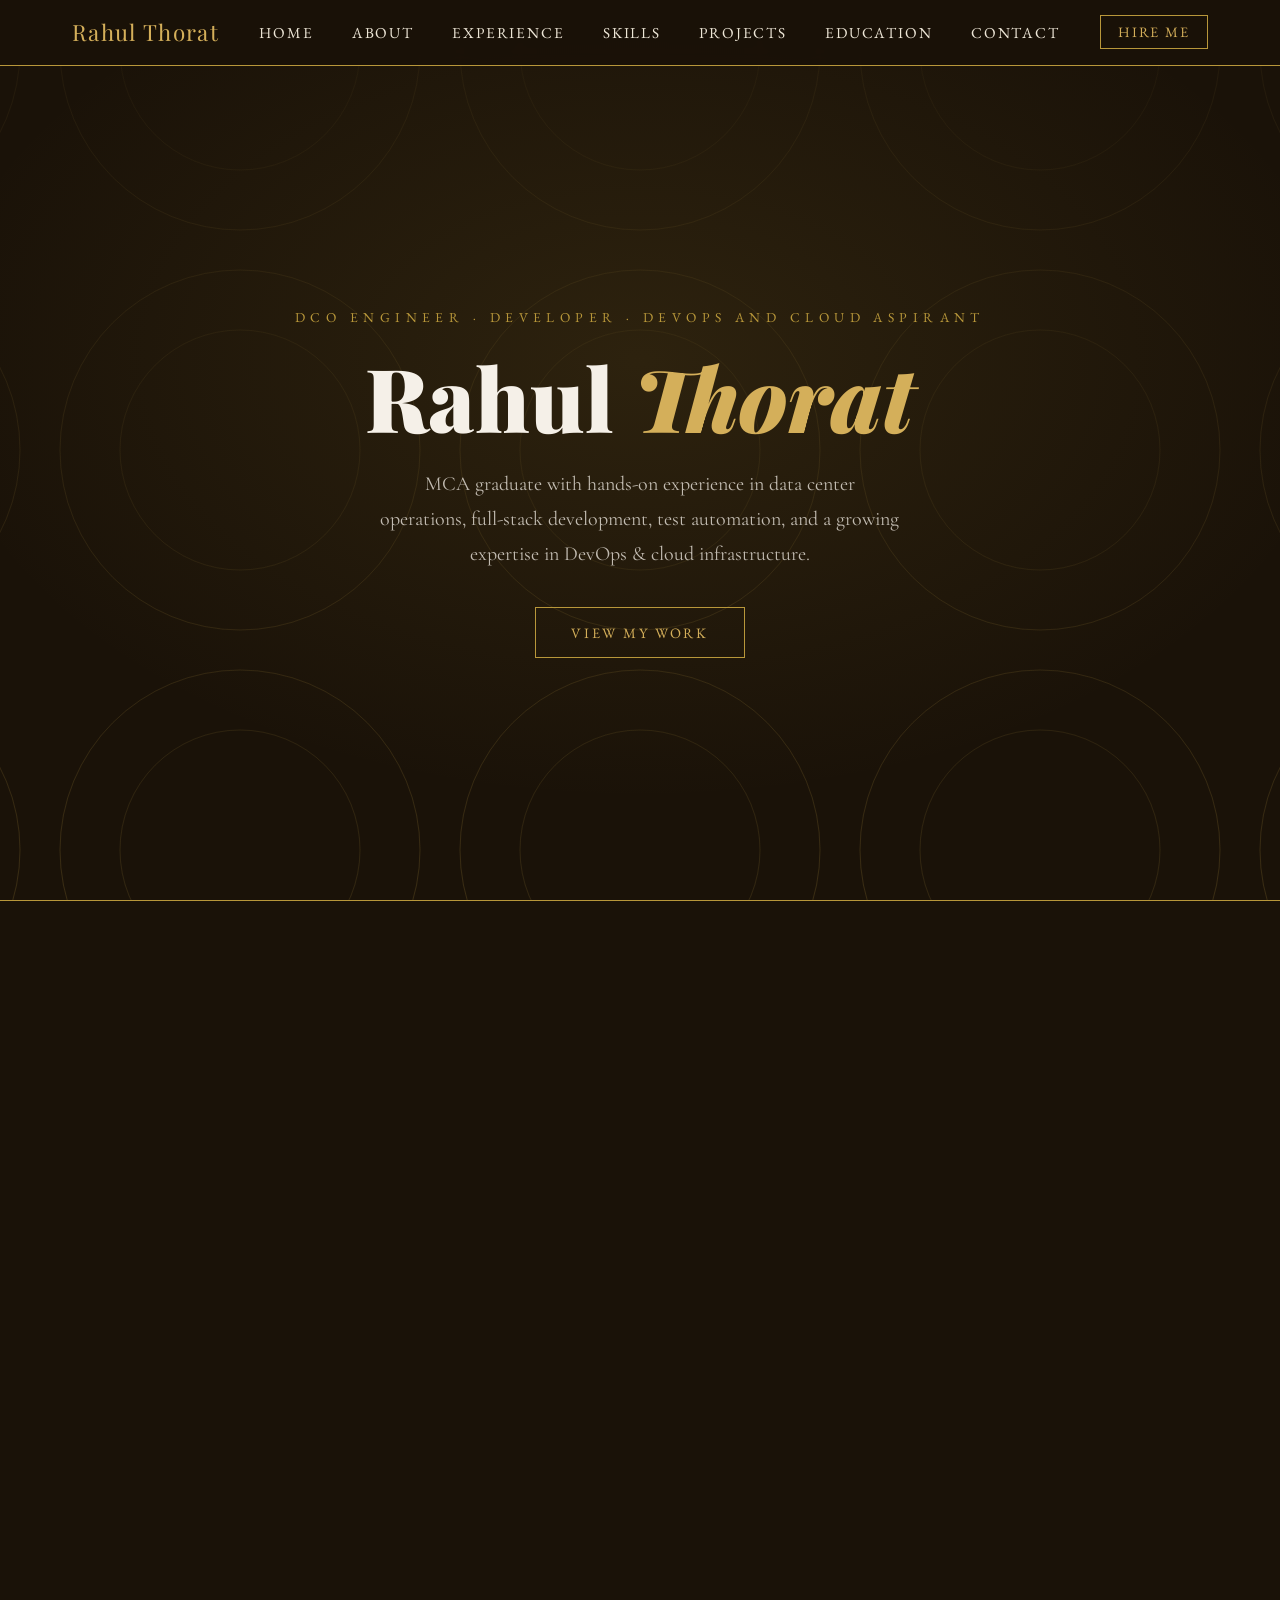
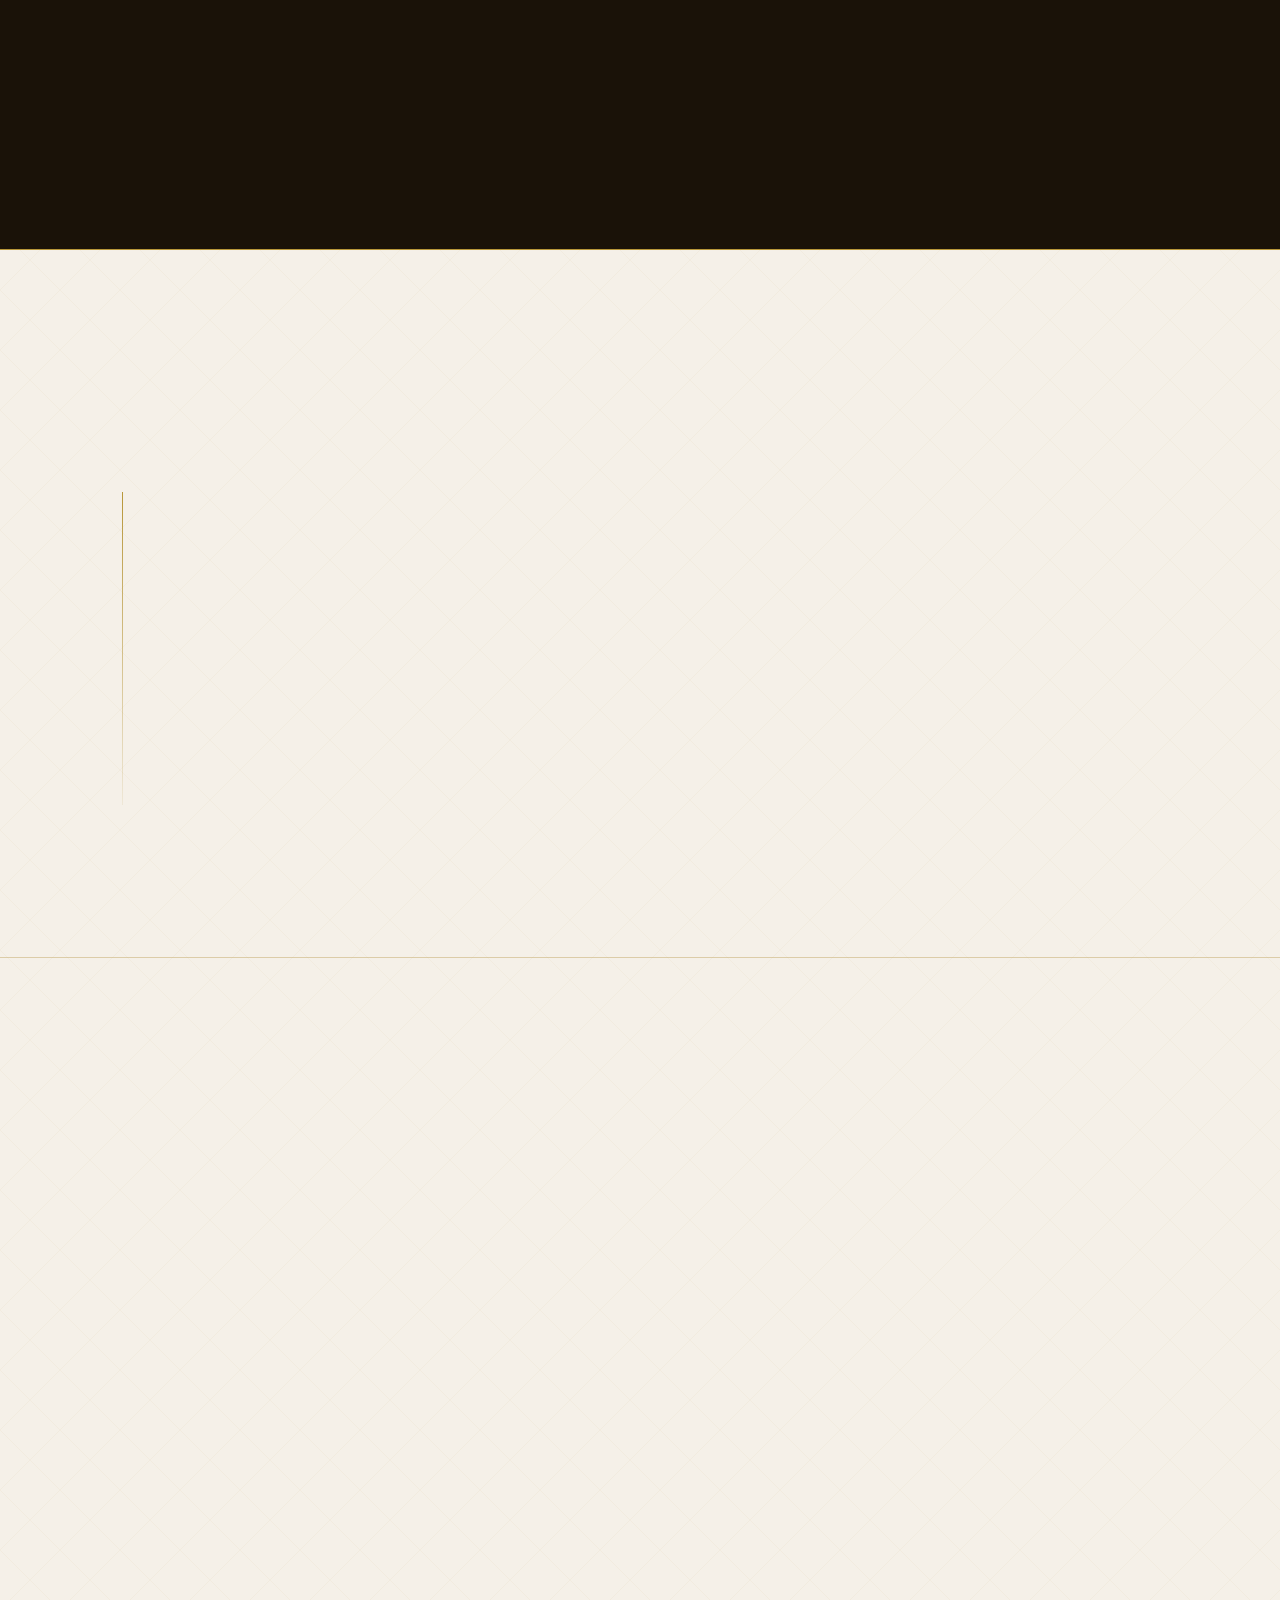
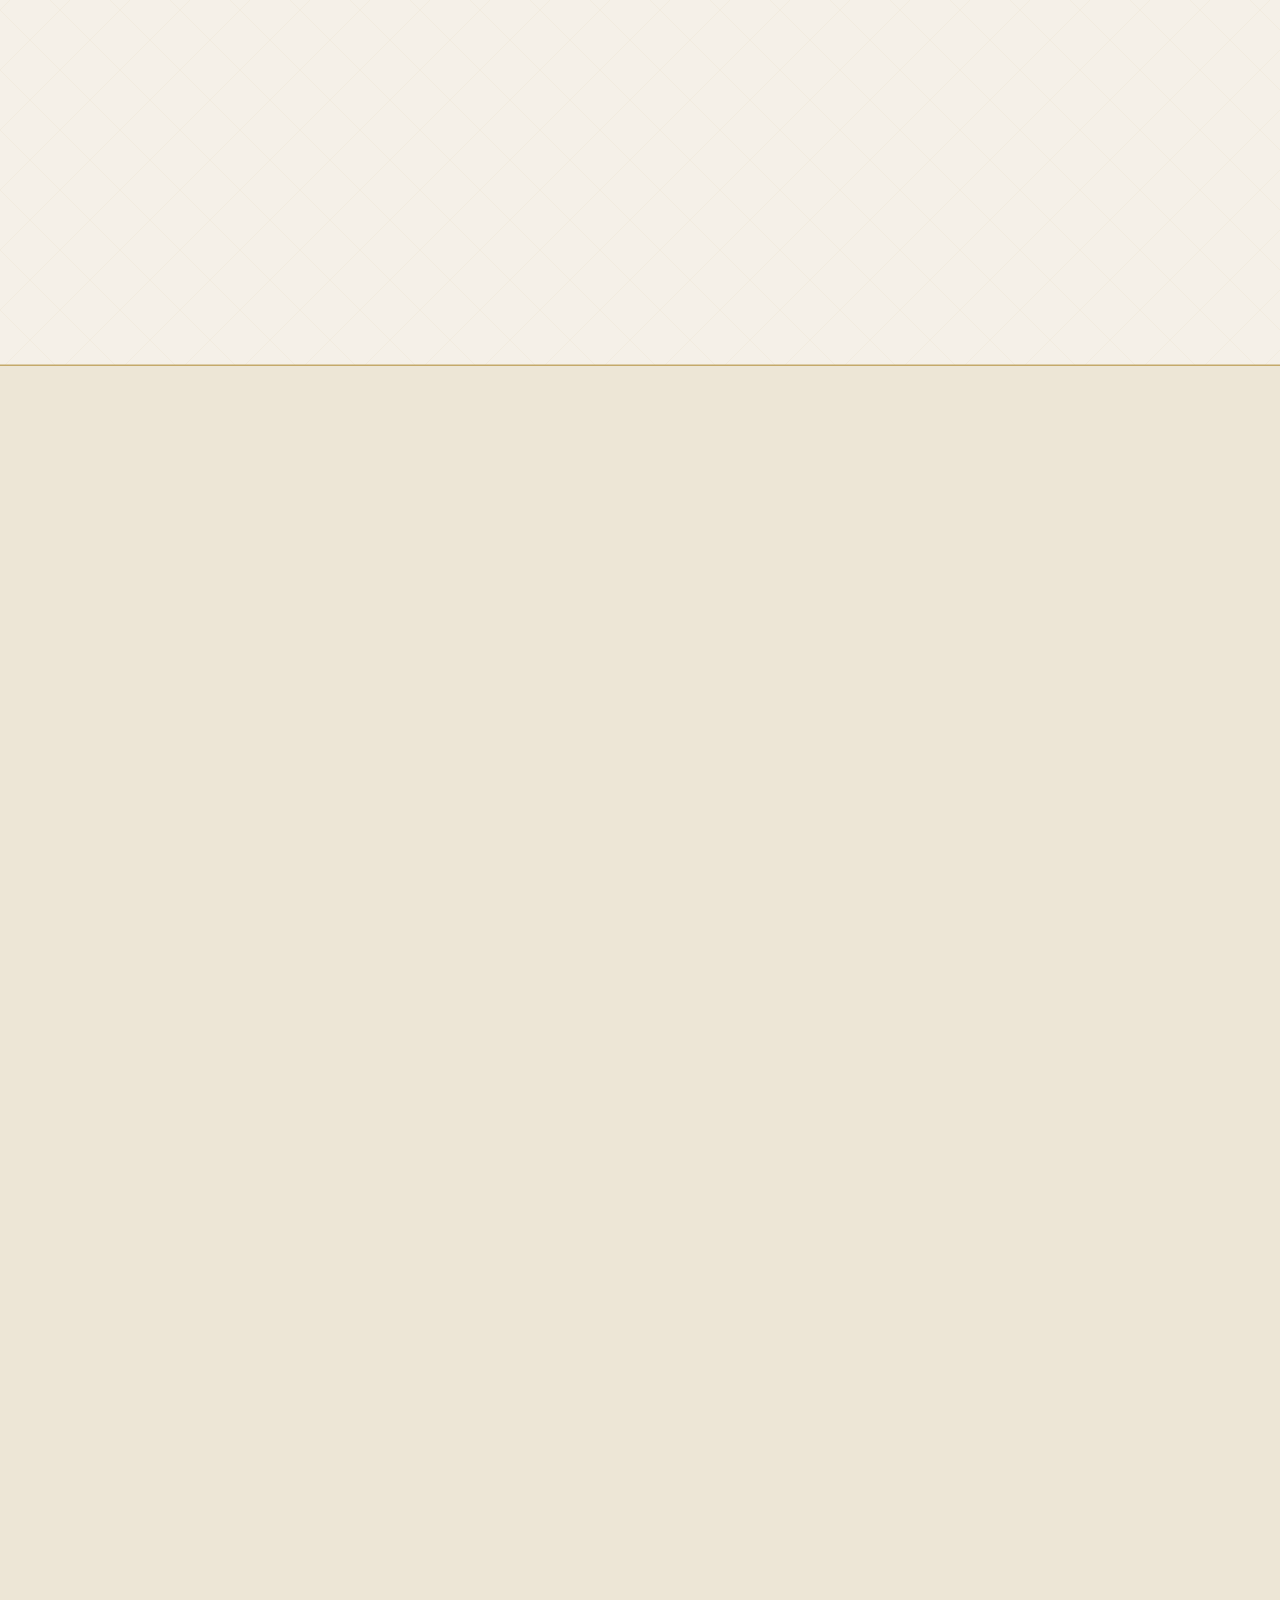
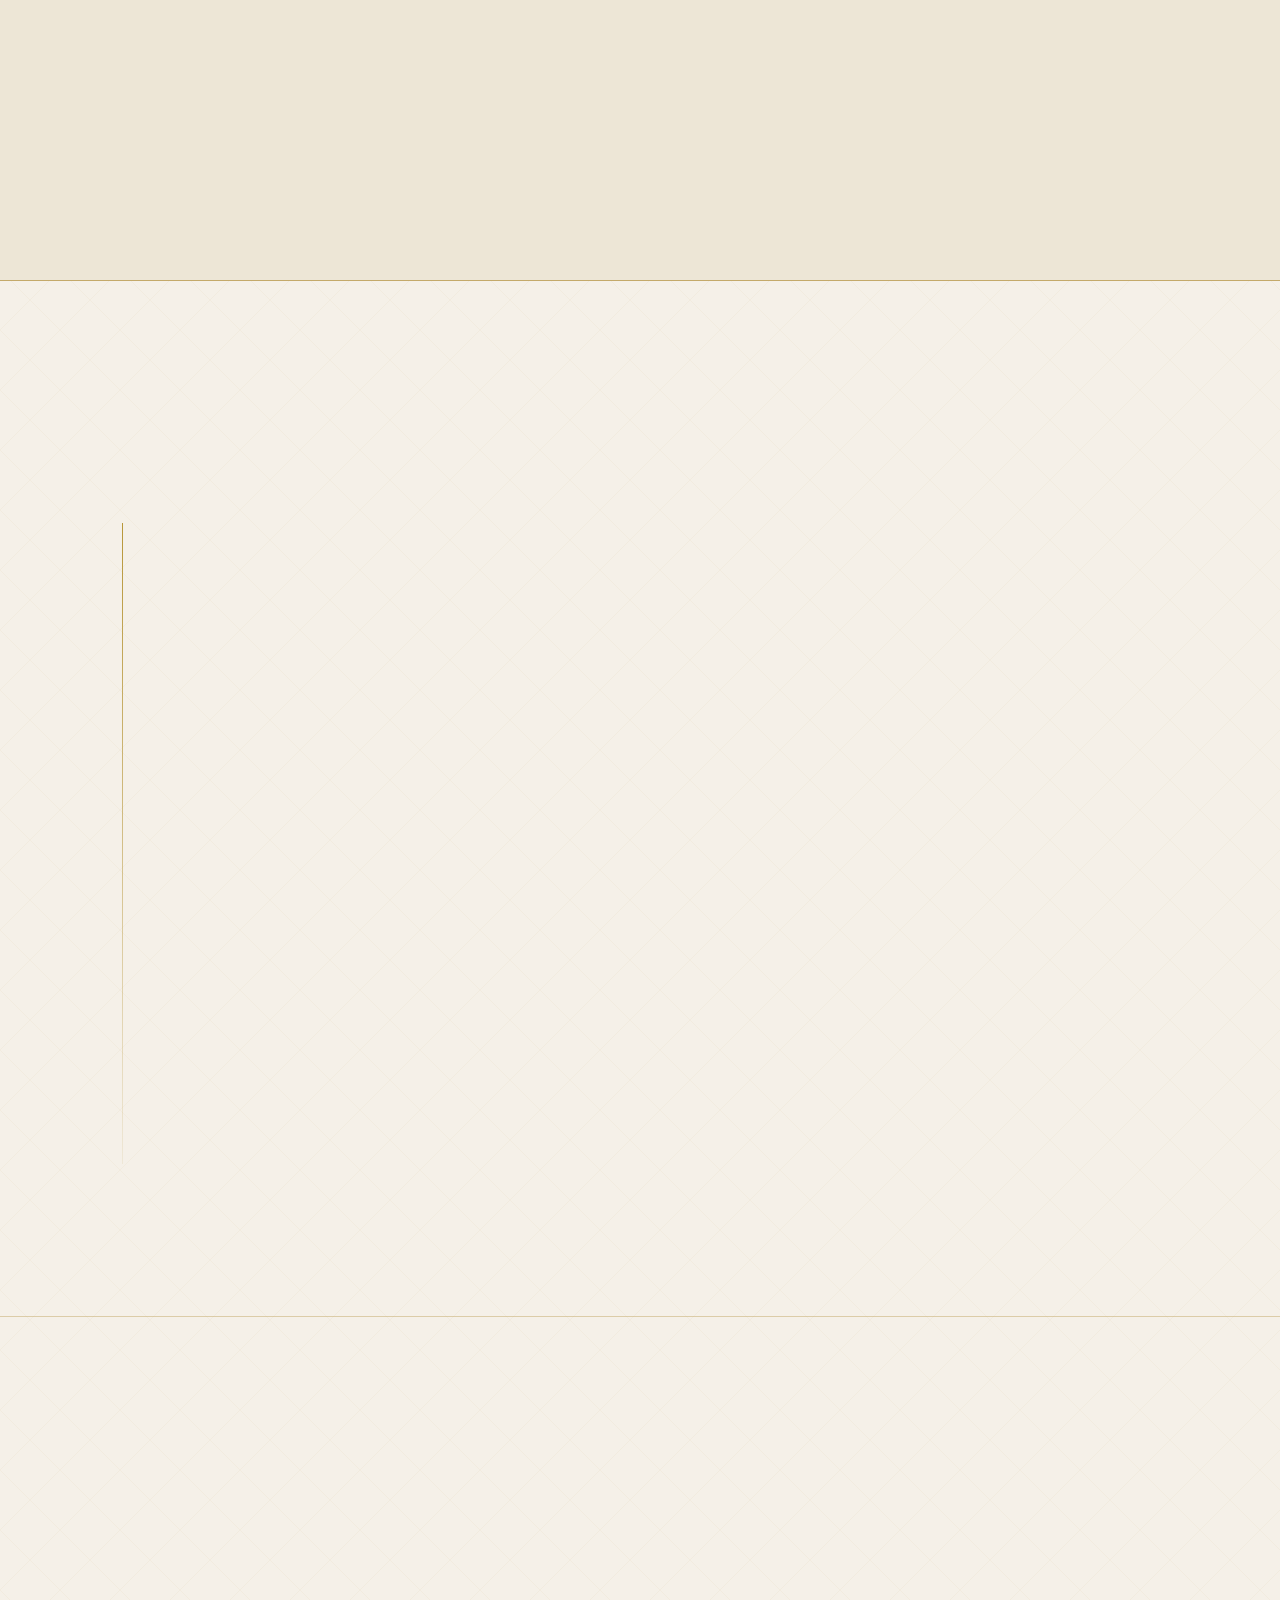
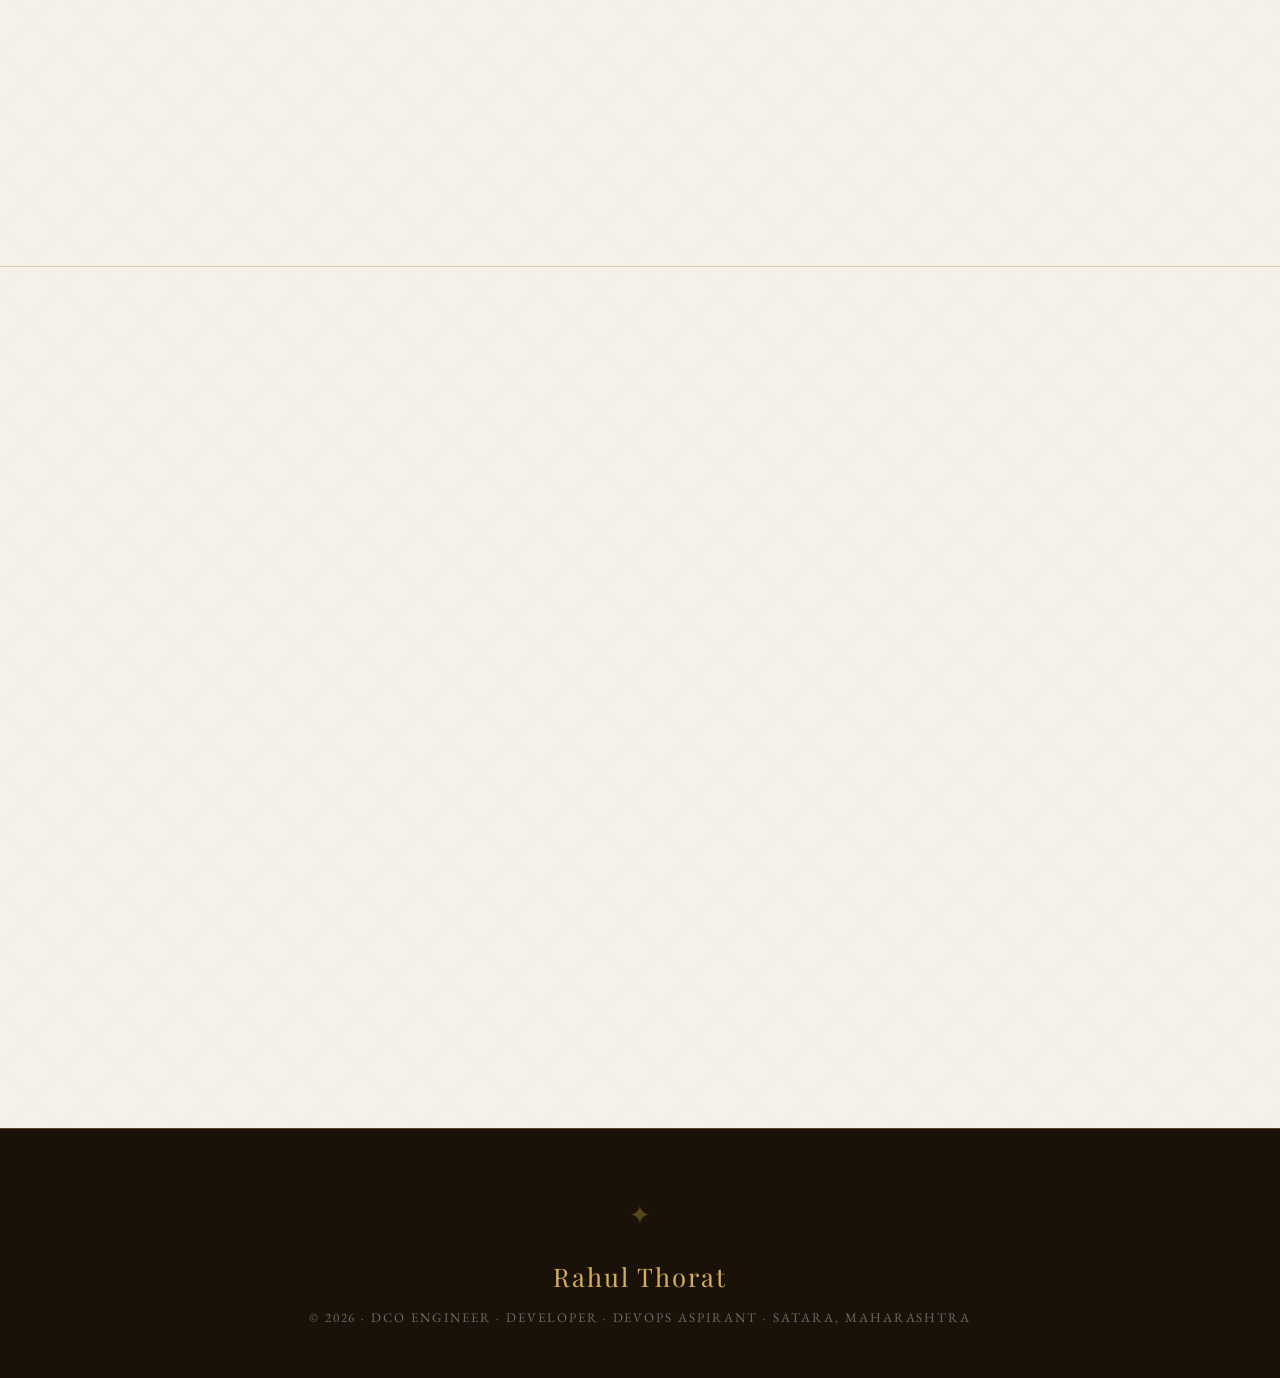
==== commit ec669c30: "Fix stylesheet link and update sendMail function" ====
--- a/index.html
+++ b/index.html
@@ -5,11 +5,11 @@
   <meta name="viewport" content="width=device-width, initial-scale=1.0"/>
   <title>Rahul Thorat — Cloud, DevOps & Full Stack Developer</title>
   <link href="https://fonts.googleapis.com/css2?family=Playfair+Display:wght@400;700;900&family=Cormorant+Garamond:ital,wght@0,300;0,400;0,600;1,300;1,400&family=EB+Garamond:wght@400;500&display=swap" rel="stylesheet"/>
-  <link rel="stylesheet" href="../css/styles.css">
+  <link rel="stylesheet" href="css/styles.css">
 </head>
 <body>
 
-<!-- ═══════════════ NAVIGATION ═══════════════ -->
+
 <div class="nav-wrapper">
   <nav>
     <div class="nav-logo">Rahul Thorat</div>
@@ -26,7 +26,7 @@
   </nav>
 </div>
 
-<!-- ═══════════════ HERO ═══════════════ -->
+
 <div id="home" class="hero">
   <div class="hero-inner">
     <p class="hero-eyebrow">DCO Engineer · Developer · DevOps and Cloud Aspirant</p>
@@ -36,7 +36,7 @@
   </div>
 </div>
 
-<!-- ═══════════════ ABOUT ═══════════════ -->
+
 <div id="about" class="about-strip">
   <div class="about-inner">
     <div class="about-portrait reveal">
@@ -68,7 +68,7 @@
   </div>
 </div>
 
-<!-- ═══════════════ EXPERIENCE ═══════════════ -->
+
 <section id="experience">
   <p class="section-label reveal">Work History</p>
   <h2 class="section-title reveal">Professional Experience</h2>
@@ -94,7 +94,7 @@
 
 <hr class="section-sep"/>
 
-<!-- ═══════════════ SKILLS ═══════════════ -->
+
 <section id="skills">
   <p class="section-label reveal">Expertise</p>
   <h2 class="section-title reveal">Technical Skills</h2>
@@ -175,7 +175,7 @@
 
 <hr class="section-sep"/>
 
-<!-- ═══════════════ PROJECTS ═══════════════ -->
+
 <div id="projects" class="projects-bg">
   <div class="projects-inner">
     <p class="section-label reveal">Portfolio</p>
@@ -274,7 +274,7 @@
   </div>
 </div>
 
-<!-- ═══════════════ EDUCATION ═══════════════ -->
+
 <section id="education">
   <p class="section-label reveal">Academic History</p>
   <h2 class="section-title reveal">Education</h2>
@@ -318,7 +318,7 @@
 
 <hr class="section-sep"/>
 
-<!-- ═══════════════ CERTIFICATIONS ═══════════════ -->
+
 <section id="certifications">
   <p class="section-label reveal">Credentials</p>
   <h2 class="section-title reveal">Certifications &amp; Achievements</h2>
@@ -345,7 +345,7 @@
 
 <hr class="section-sep"/>
 
-<!-- ═══════════════ CONTACT ═══════════════ -->
+
 <section id="contact">
   <p class="section-label reveal">Get In Touch</p>
   <h2 class="section-title reveal">Contact Me</h2>
@@ -400,20 +400,20 @@
         <label for="message">Message</label>
         <textarea id="message" name="message" placeholder="Write your message here…"></textarea>
       </div>
-      <button class="btn-submit" type="button">Send Message</button>
+      <button class="btn-submit" onclick="sendMail() type="button">Send Message</button>
     </div>
 
   </div>
 </section>
 
-<!-- ═══════════════ FOOTER ═══════════════ -->
+
 <footer>
   <div class="footer-ornament">✦</div>
   <p class="footer-name">Rahul Thorat</p>
   <p class="footer-copy">&copy; 2026 · DCO Engineer · Developer · DevOps Aspirant · Satara, Maharashtra</p>
 </footer>
 
-<!-- ═══════════════ SCROLL REVEAL ═══════════════ -->
+
 <script>
   const observer = new IntersectionObserver(entries => {
     entries.forEach(e => {
@@ -425,6 +425,29 @@
   }, { threshold: 0.12 });
 
   document.querySelectorAll('.reveal').forEach(el => observer.observe(el));
+
+  <button class="btn-submit" type="button" onclick="sendMail()">Send Message</button>
+
+function sendMail() {
+  const name = document.getElementById("name").value;
+  const email = document.getElementById("email").value;
+  const reason = document.getElementById("reason").value;
+  const message = document.getElementById("message").value;
+
+  const subject = `New Contact Form Submission: ${reason}`;
+  const body = `
+Name: ${name}
+Email: ${email}
+Reason: ${reason}
+
+Message:
+${message}
+  `;
+
+  window.location.href =
+    `mailto:thoratrahul2604@gmail.com?subject=${encodeURIComponent(subject)}&body=${encodeURIComponent(body)}`;
+}
+
 </script>
 
 </body>
